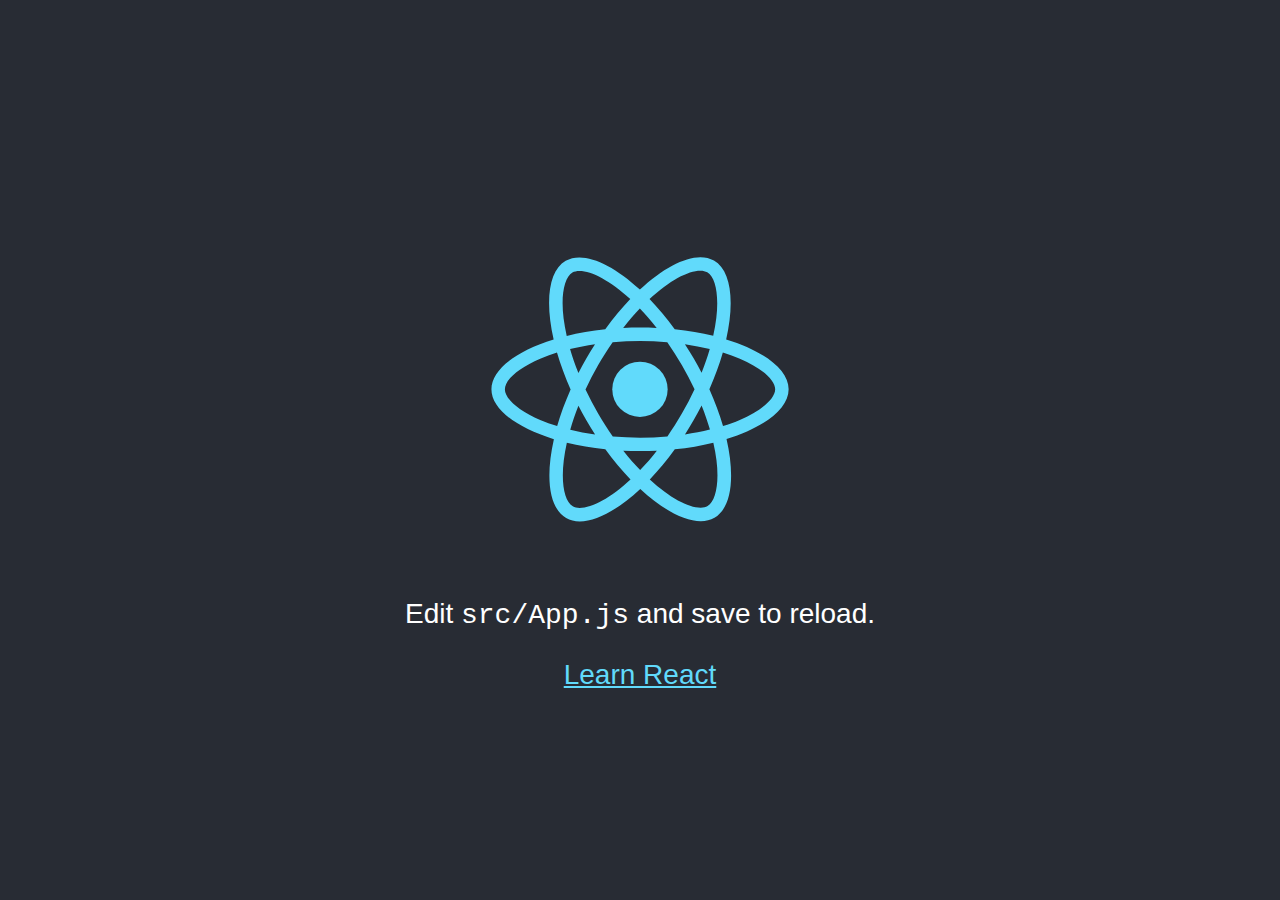
==== portfolio/index.html @ 755cfed4 "add Portfolio build" ====
<!doctype html><html lang="en"><head><meta charset="utf-8"/><link rel="icon" href="./favicon.ico"/><meta name="viewport" content="width=device-width,initial-scale=1"/><meta name="theme-color" content="#000000"/><meta name="description" content="Web site created using create-react-app"/><link rel="apple-touch-icon" href="./logo192.png"/><link rel="manifest" href="./manifest.json"/><title>React App</title><link href="./static/css/main.5f361e03.chunk.css" rel="stylesheet"></head><body><noscript>You need to enable JavaScript to run this app.</noscript><div id="root"></div><script>!function(e){function r(r){for(var n,l,f=r[0],i=r[1],p=r[2],c=0,s=[];c<f.length;c++)l=f[c],Object.prototype.hasOwnProperty.call(o,l)&&o[l]&&s.push(o[l][0]),o[l]=0;for(n in i)Object.prototype.hasOwnProperty.call(i,n)&&(e[n]=i[n]);for(a&&a(r);s.length;)s.shift()();return u.push.apply(u,p||[]),t()}function t(){for(var e,r=0;r<u.length;r++){for(var t=u[r],n=!0,f=1;f<t.length;f++){var i=t[f];0!==o[i]&&(n=!1)}n&&(u.splice(r--,1),e=l(l.s=t[0]))}return e}var n={},o={1:0},u=[];function l(r){if(n[r])return n[r].exports;var t=n[r]={i:r,l:!1,exports:{}};return e[r].call(t.exports,t,t.exports,l),t.l=!0,t.exports}l.m=e,l.c=n,l.d=function(e,r,t){l.o(e,r)||Object.defineProperty(e,r,{enumerable:!0,get:t})},l.r=function(e){"undefined"!=typeof Symbol&&Symbol.toStringTag&&Object.defineProperty(e,Symbol.toStringTag,{value:"Module"}),Object.defineProperty(e,"__esModule",{value:!0})},l.t=function(e,r){if(1&r&&(e=l(e)),8&r)return e;if(4&r&&"object"==typeof e&&e&&e.__esModule)return e;var t=Object.create(null);if(l.r(t),Object.defineProperty(t,"default",{enumerable:!0,value:e}),2&r&&"string"!=typeof e)for(var n in e)l.d(t,n,function(r){return e[r]}.bind(null,n));return t},l.n=function(e){var r=e&&e.__esModule?function(){return e.default}:function(){return e};return l.d(r,"a",r),r},l.o=function(e,r){return Object.prototype.hasOwnProperty.call(e,r)},l.p="./";var f=this.webpackJsonpportfolio=this.webpackJsonpportfolio||[],i=f.push.bind(f);f.push=r,f=f.slice();for(var p=0;p<f.length;p++)r(f[p]);var a=i;t()}([])</script><script src="./static/js/2.4c736102.chunk.js"></script><script src="./static/js/main.f225874d.chunk.js"></script></body></html>
---- portfolio/static/css/main.5f361e03.chunk.css ----
body{margin:0;font-family:-apple-system,BlinkMacSystemFont,"Segoe UI","Roboto","Oxygen","Ubuntu","Cantarell","Fira Sans","Droid Sans","Helvetica Neue",sans-serif;-webkit-font-smoothing:antialiased;-moz-osx-font-smoothing:grayscale}code{font-family:source-code-pro,Menlo,Monaco,Consolas,"Courier New",monospace}.App{text-align:center}.App-logo{height:40vmin;pointer-events:none}@media (prefers-reduced-motion:no-preference){.App-logo{-webkit-animation:App-logo-spin 20s linear infinite;animation:App-logo-spin 20s linear infinite}}.App-header{background-color:#282c34;min-height:100vh;display:flex;flex-direction:column;align-items:center;justify-content:center;font-size:calc(10px + 2vmin);color:#fff}.App-link{color:#61dafb}@-webkit-keyframes App-logo-spin{0%{transform:rotate(0deg)}to{transform:rotate(1turn)}}@keyframes App-logo-spin{0%{transform:rotate(0deg)}to{transform:rotate(1turn)}}
/*# sourceMappingURL=main.5f361e03.chunk.css.map */
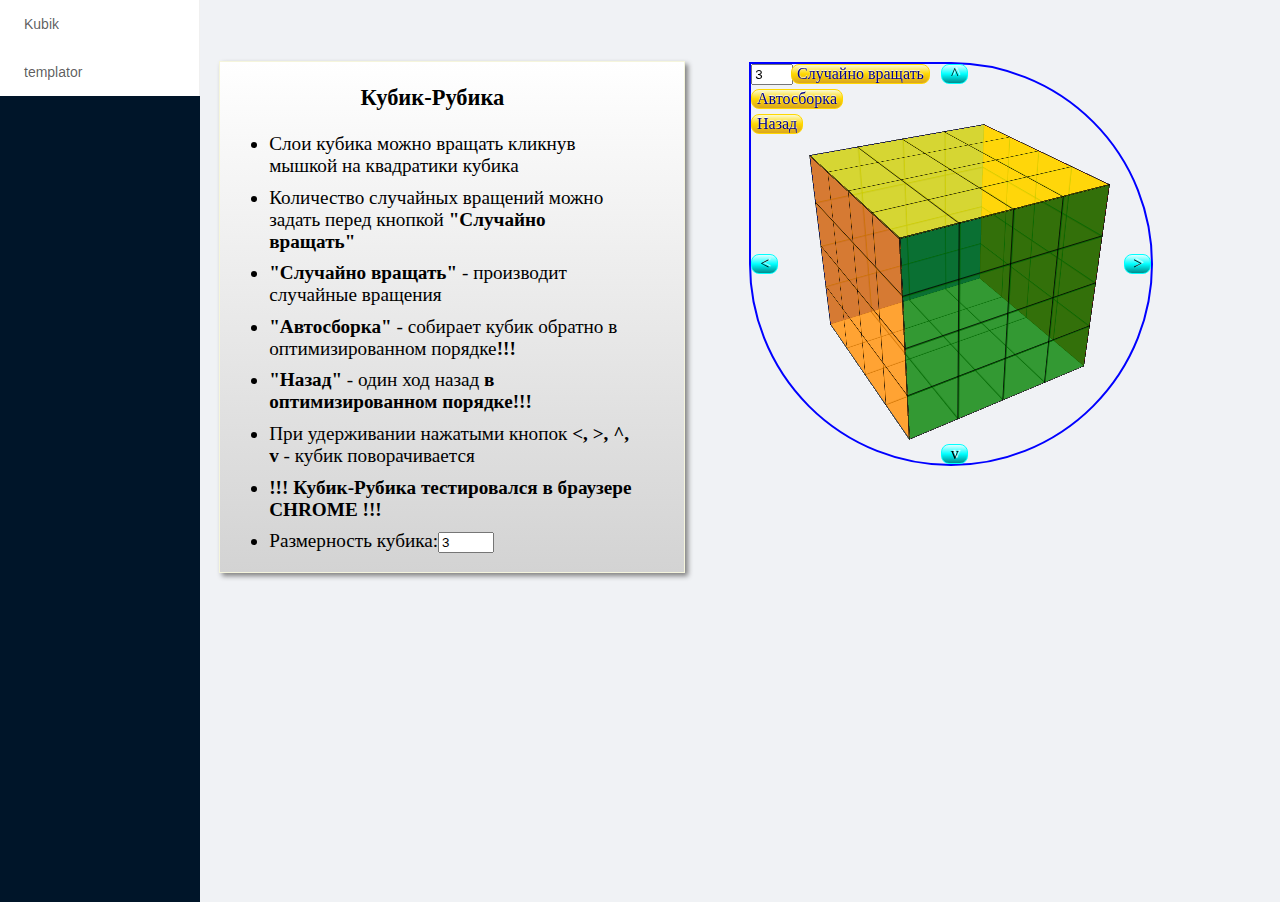
==== commit cb502473: "update portfolio, add Templator" ====
--- a/portfolio/index.html
+++ b/portfolio/index.html
@@ -1 +1 @@
-<!doctype html><html lang="en"><head><meta charset="utf-8"/><link rel="icon" href="./favicon.ico"/><meta name="viewport" content="width=device-width,initial-scale=1"/><meta name="theme-color" content="#000000"/><meta name="description" content="Web site created using create-react-app"/><link rel="apple-touch-icon" href="./logo192.png"/><link rel="manifest" href="./manifest.json"/><title>React App</title><link href="./static/css/main.5f361e03.chunk.css" rel="stylesheet"></head><body><noscript>You need to enable JavaScript to run this app.</noscript><div id="root"></div><script>!function(e){function r(r){for(var n,l,f=r[0],i=r[1],p=r[2],c=0,s=[];c<f.length;c++)l=f[c],Object.prototype.hasOwnProperty.call(o,l)&&o[l]&&s.push(o[l][0]),o[l]=0;for(n in i)Object.prototype.hasOwnProperty.call(i,n)&&(e[n]=i[n]);for(a&&a(r);s.length;)s.shift()();return u.push.apply(u,p||[]),t()}function t(){for(var e,r=0;r<u.length;r++){for(var t=u[r],n=!0,f=1;f<t.length;f++){var i=t[f];0!==o[i]&&(n=!1)}n&&(u.splice(r--,1),e=l(l.s=t[0]))}return e}var n={},o={1:0},u=[];function l(r){if(n[r])return n[r].exports;var t=n[r]={i:r,l:!1,exports:{}};return e[r].call(t.exports,t,t.exports,l),t.l=!0,t.exports}l.m=e,l.c=n,l.d=function(e,r,t){l.o(e,r)||Object.defineProperty(e,r,{enumerable:!0,get:t})},l.r=function(e){"undefined"!=typeof Symbol&&Symbol.toStringTag&&Object.defineProperty(e,Symbol.toStringTag,{value:"Module"}),Object.defineProperty(e,"__esModule",{value:!0})},l.t=function(e,r){if(1&r&&(e=l(e)),8&r)return e;if(4&r&&"object"==typeof e&&e&&e.__esModule)return e;var t=Object.create(null);if(l.r(t),Object.defineProperty(t,"default",{enumerable:!0,value:e}),2&r&&"string"!=typeof e)for(var n in e)l.d(t,n,function(r){return e[r]}.bind(null,n));return t},l.n=function(e){var r=e&&e.__esModule?function(){return e.default}:function(){return e};return l.d(r,"a",r),r},l.o=function(e,r){return Object.prototype.hasOwnProperty.call(e,r)},l.p="./";var f=this.webpackJsonpportfolio=this.webpackJsonpportfolio||[],i=f.push.bind(f);f.push=r,f=f.slice();for(var p=0;p<f.length;p++)r(f[p]);var a=i;t()}([])</script><script src="./static/js/2.4c736102.chunk.js"></script><script src="./static/js/main.f225874d.chunk.js"></script></body></html>+<!doctype html><html lang="en"><head><meta charset="utf-8"/><link rel="icon" href="./favicon.ico"/><meta name="viewport" content="width=device-width,initial-scale=1"/><meta name="theme-color" content="#000000"/><meta name="description" content="Web site created using create-react-app"/><link rel="apple-touch-icon" href="./logo192.png"/><link rel="manifest" href="./manifest.json"/><title>React App</title><link href="./static/css/2.e7180fea.chunk.css" rel="stylesheet"><link href="./static/css/main.5f361e03.chunk.css" rel="stylesheet"></head><body><noscript>You need to enable JavaScript to run this app.</noscript><div id="root"></div><script>!function(e){function r(r){for(var n,l,f=r[0],i=r[1],p=r[2],c=0,s=[];c<f.length;c++)l=f[c],Object.prototype.hasOwnProperty.call(o,l)&&o[l]&&s.push(o[l][0]),o[l]=0;for(n in i)Object.prototype.hasOwnProperty.call(i,n)&&(e[n]=i[n]);for(a&&a(r);s.length;)s.shift()();return u.push.apply(u,p||[]),t()}function t(){for(var e,r=0;r<u.length;r++){for(var t=u[r],n=!0,f=1;f<t.length;f++){var i=t[f];0!==o[i]&&(n=!1)}n&&(u.splice(r--,1),e=l(l.s=t[0]))}return e}var n={},o={1:0},u=[];function l(r){if(n[r])return n[r].exports;var t=n[r]={i:r,l:!1,exports:{}};return e[r].call(t.exports,t,t.exports,l),t.l=!0,t.exports}l.m=e,l.c=n,l.d=function(e,r,t){l.o(e,r)||Object.defineProperty(e,r,{enumerable:!0,get:t})},l.r=function(e){"undefined"!=typeof Symbol&&Symbol.toStringTag&&Object.defineProperty(e,Symbol.toStringTag,{value:"Module"}),Object.defineProperty(e,"__esModule",{value:!0})},l.t=function(e,r){if(1&r&&(e=l(e)),8&r)return e;if(4&r&&"object"==typeof e&&e&&e.__esModule)return e;var t=Object.create(null);if(l.r(t),Object.defineProperty(t,"default",{enumerable:!0,value:e}),2&r&&"string"!=typeof e)for(var n in e)l.d(t,n,function(r){return e[r]}.bind(null,n));return t},l.n=function(e){var r=e&&e.__esModule?function(){return e.default}:function(){return e};return l.d(r,"a",r),r},l.o=function(e,r){return Object.prototype.hasOwnProperty.call(e,r)},l.p="./";var f=this.webpackJsonpportfolio=this.webpackJsonpportfolio||[],i=f.push.bind(f);f.push=r,f=f.slice();for(var p=0;p<f.length;p++)r(f[p]);var a=i;t()}([])</script><script src="./static/js/2.a6eea7e4.chunk.js"></script><script src="./static/js/main.a694536a.chunk.js"></script></body></html>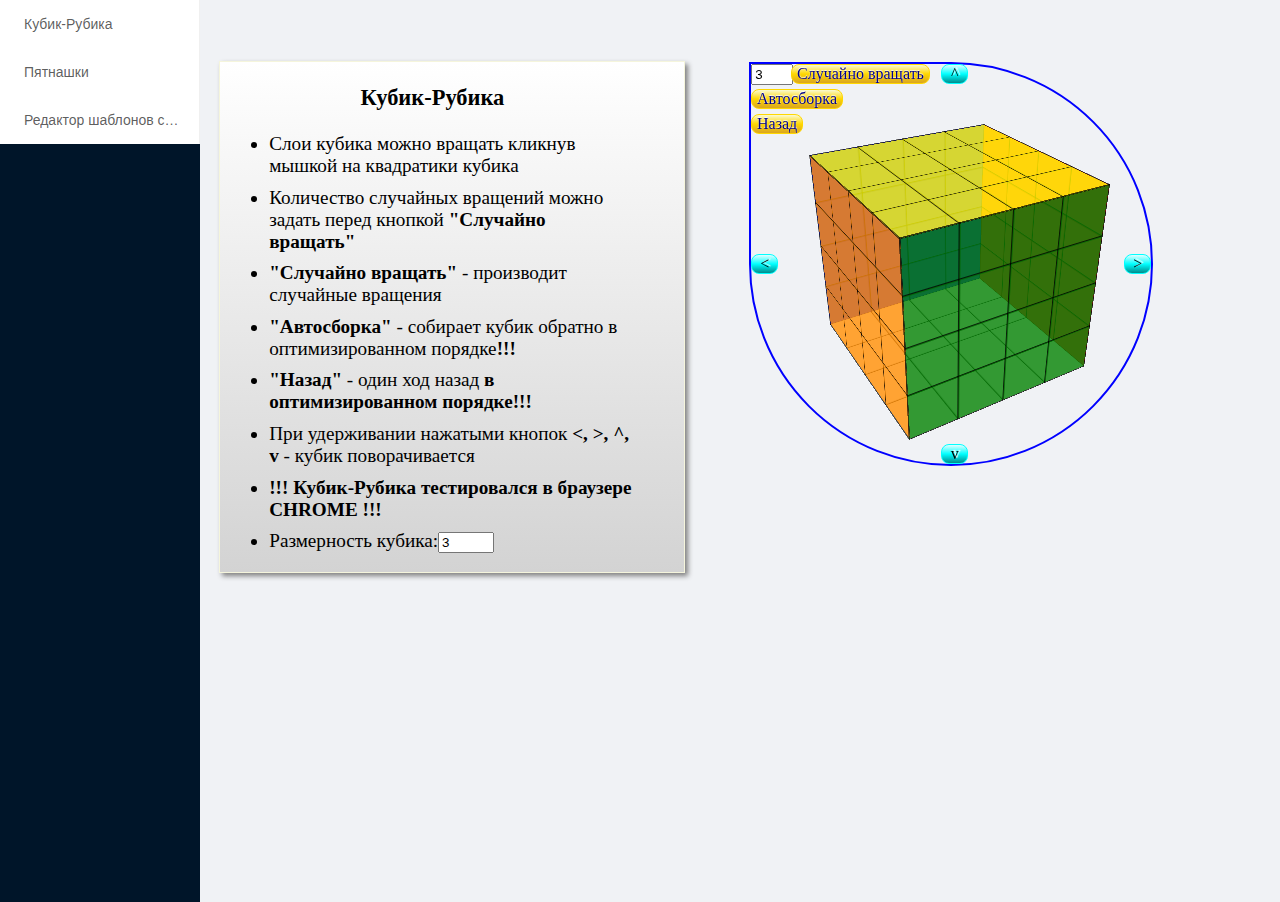
==== commit 6ace31df: "add Pyatnashki" ====
--- a/portfolio/index.html
+++ b/portfolio/index.html
@@ -1 +1 @@
-<!doctype html><html lang="en"><head><meta charset="utf-8"/><link rel="icon" href="./favicon.ico"/><meta name="viewport" content="width=device-width,initial-scale=1"/><meta name="theme-color" content="#000000"/><meta name="description" content="Web site created using create-react-app"/><link rel="apple-touch-icon" href="./logo192.png"/><link rel="manifest" href="./manifest.json"/><title>React App</title><link href="./static/css/2.e7180fea.chunk.css" rel="stylesheet"><link href="./static/css/main.5f361e03.chunk.css" rel="stylesheet"></head><body><noscript>You need to enable JavaScript to run this app.</noscript><div id="root"></div><script>!function(e){function r(r){for(var n,l,f=r[0],i=r[1],p=r[2],c=0,s=[];c<f.length;c++)l=f[c],Object.prototype.hasOwnProperty.call(o,l)&&o[l]&&s.push(o[l][0]),o[l]=0;for(n in i)Object.prototype.hasOwnProperty.call(i,n)&&(e[n]=i[n]);for(a&&a(r);s.length;)s.shift()();return u.push.apply(u,p||[]),t()}function t(){for(var e,r=0;r<u.length;r++){for(var t=u[r],n=!0,f=1;f<t.length;f++){var i=t[f];0!==o[i]&&(n=!1)}n&&(u.splice(r--,1),e=l(l.s=t[0]))}return e}var n={},o={1:0},u=[];function l(r){if(n[r])return n[r].exports;var t=n[r]={i:r,l:!1,exports:{}};return e[r].call(t.exports,t,t.exports,l),t.l=!0,t.exports}l.m=e,l.c=n,l.d=function(e,r,t){l.o(e,r)||Object.defineProperty(e,r,{enumerable:!0,get:t})},l.r=function(e){"undefined"!=typeof Symbol&&Symbol.toStringTag&&Object.defineProperty(e,Symbol.toStringTag,{value:"Module"}),Object.defineProperty(e,"__esModule",{value:!0})},l.t=function(e,r){if(1&r&&(e=l(e)),8&r)return e;if(4&r&&"object"==typeof e&&e&&e.__esModule)return e;var t=Object.create(null);if(l.r(t),Object.defineProperty(t,"default",{enumerable:!0,value:e}),2&r&&"string"!=typeof e)for(var n in e)l.d(t,n,function(r){return e[r]}.bind(null,n));return t},l.n=function(e){var r=e&&e.__esModule?function(){return e.default}:function(){return e};return l.d(r,"a",r),r},l.o=function(e,r){return Object.prototype.hasOwnProperty.call(e,r)},l.p="./";var f=this.webpackJsonpportfolio=this.webpackJsonpportfolio||[],i=f.push.bind(f);f.push=r,f=f.slice();for(var p=0;p<f.length;p++)r(f[p]);var a=i;t()}([])</script><script src="./static/js/2.a6eea7e4.chunk.js"></script><script src="./static/js/main.a694536a.chunk.js"></script></body></html>+<!doctype html><html lang="en"><head><meta charset="utf-8"/><link rel="icon" href="./favicon.ico"/><meta name="viewport" content="width=device-width,initial-scale=1"/><meta name="theme-color" content="#000000"/><meta name="description" content="Web site created using create-react-app"/><link rel="apple-touch-icon" href="./logo192.png"/><link rel="manifest" href="./manifest.json"/><title>React App</title><link href="./static/css/2.e7180fea.chunk.css" rel="stylesheet"><link href="./static/css/main.5f361e03.chunk.css" rel="stylesheet"></head><body><noscript>You need to enable JavaScript to run this app.</noscript><div id="root"></div><script>!function(e){function r(r){for(var n,l,f=r[0],i=r[1],p=r[2],c=0,s=[];c<f.length;c++)l=f[c],Object.prototype.hasOwnProperty.call(o,l)&&o[l]&&s.push(o[l][0]),o[l]=0;for(n in i)Object.prototype.hasOwnProperty.call(i,n)&&(e[n]=i[n]);for(a&&a(r);s.length;)s.shift()();return u.push.apply(u,p||[]),t()}function t(){for(var e,r=0;r<u.length;r++){for(var t=u[r],n=!0,f=1;f<t.length;f++){var i=t[f];0!==o[i]&&(n=!1)}n&&(u.splice(r--,1),e=l(l.s=t[0]))}return e}var n={},o={1:0},u=[];function l(r){if(n[r])return n[r].exports;var t=n[r]={i:r,l:!1,exports:{}};return e[r].call(t.exports,t,t.exports,l),t.l=!0,t.exports}l.m=e,l.c=n,l.d=function(e,r,t){l.o(e,r)||Object.defineProperty(e,r,{enumerable:!0,get:t})},l.r=function(e){"undefined"!=typeof Symbol&&Symbol.toStringTag&&Object.defineProperty(e,Symbol.toStringTag,{value:"Module"}),Object.defineProperty(e,"__esModule",{value:!0})},l.t=function(e,r){if(1&r&&(e=l(e)),8&r)return e;if(4&r&&"object"==typeof e&&e&&e.__esModule)return e;var t=Object.create(null);if(l.r(t),Object.defineProperty(t,"default",{enumerable:!0,value:e}),2&r&&"string"!=typeof e)for(var n in e)l.d(t,n,function(r){return e[r]}.bind(null,n));return t},l.n=function(e){var r=e&&e.__esModule?function(){return e.default}:function(){return e};return l.d(r,"a",r),r},l.o=function(e,r){return Object.prototype.hasOwnProperty.call(e,r)},l.p="./";var f=this.webpackJsonpportfolio=this.webpackJsonpportfolio||[],i=f.push.bind(f);f.push=r,f=f.slice();for(var p=0;p<f.length;p++)r(f[p]);var a=i;t()}([])</script><script src="./static/js/2.a6eea7e4.chunk.js"></script><script src="./static/js/main.feef218f.chunk.js"></script></body></html>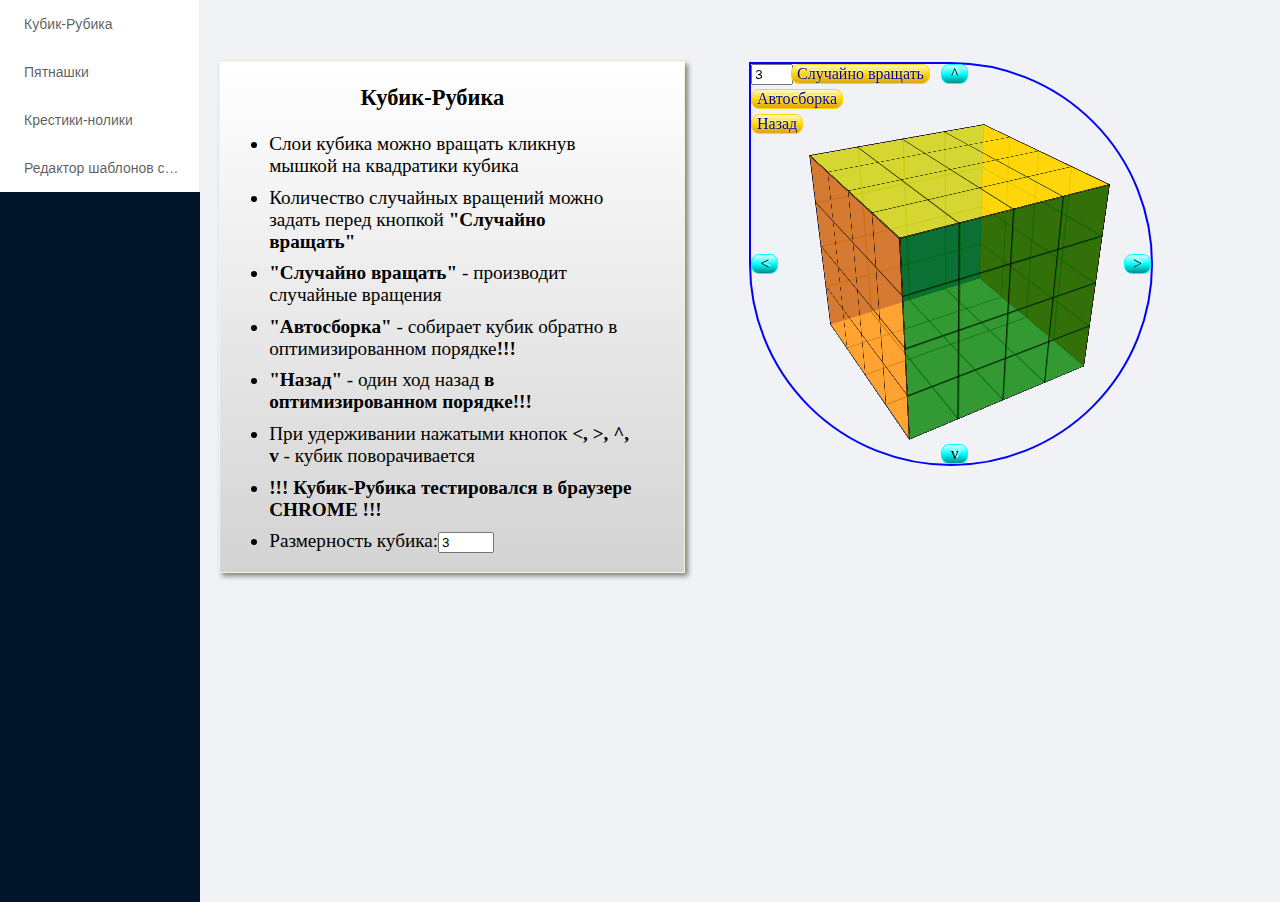
==== commit 34290fa5: "add TicTacToe" ====
--- a/portfolio/index.html
+++ b/portfolio/index.html
@@ -1 +1 @@
-<!doctype html><html lang="en"><head><meta charset="utf-8"/><link rel="icon" href="./favicon.ico"/><meta name="viewport" content="width=device-width,initial-scale=1"/><meta name="theme-color" content="#000000"/><meta name="description" content="Web site created using create-react-app"/><link rel="apple-touch-icon" href="./logo192.png"/><link rel="manifest" href="./manifest.json"/><title>React App</title><link href="./static/css/2.e7180fea.chunk.css" rel="stylesheet"><link href="./static/css/main.5f361e03.chunk.css" rel="stylesheet"></head><body><noscript>You need to enable JavaScript to run this app.</noscript><div id="root"></div><script>!function(e){function r(r){for(var n,l,f=r[0],i=r[1],p=r[2],c=0,s=[];c<f.length;c++)l=f[c],Object.prototype.hasOwnProperty.call(o,l)&&o[l]&&s.push(o[l][0]),o[l]=0;for(n in i)Object.prototype.hasOwnProperty.call(i,n)&&(e[n]=i[n]);for(a&&a(r);s.length;)s.shift()();return u.push.apply(u,p||[]),t()}function t(){for(var e,r=0;r<u.length;r++){for(var t=u[r],n=!0,f=1;f<t.length;f++){var i=t[f];0!==o[i]&&(n=!1)}n&&(u.splice(r--,1),e=l(l.s=t[0]))}return e}var n={},o={1:0},u=[];function l(r){if(n[r])return n[r].exports;var t=n[r]={i:r,l:!1,exports:{}};return e[r].call(t.exports,t,t.exports,l),t.l=!0,t.exports}l.m=e,l.c=n,l.d=function(e,r,t){l.o(e,r)||Object.defineProperty(e,r,{enumerable:!0,get:t})},l.r=function(e){"undefined"!=typeof Symbol&&Symbol.toStringTag&&Object.defineProperty(e,Symbol.toStringTag,{value:"Module"}),Object.defineProperty(e,"__esModule",{value:!0})},l.t=function(e,r){if(1&r&&(e=l(e)),8&r)return e;if(4&r&&"object"==typeof e&&e&&e.__esModule)return e;var t=Object.create(null);if(l.r(t),Object.defineProperty(t,"default",{enumerable:!0,value:e}),2&r&&"string"!=typeof e)for(var n in e)l.d(t,n,function(r){return e[r]}.bind(null,n));return t},l.n=function(e){var r=e&&e.__esModule?function(){return e.default}:function(){return e};return l.d(r,"a",r),r},l.o=function(e,r){return Object.prototype.hasOwnProperty.call(e,r)},l.p="./";var f=this.webpackJsonpportfolio=this.webpackJsonpportfolio||[],i=f.push.bind(f);f.push=r,f=f.slice();for(var p=0;p<f.length;p++)r(f[p]);var a=i;t()}([])</script><script src="./static/js/2.a6eea7e4.chunk.js"></script><script src="./static/js/main.feef218f.chunk.js"></script></body></html>+<!doctype html><html lang="en"><head><meta charset="utf-8"/><link rel="icon" href="./favicon.ico"/><meta name="viewport" content="width=device-width,initial-scale=1"/><meta name="theme-color" content="#000000"/><meta name="description" content="Web site created using create-react-app"/><link rel="apple-touch-icon" href="./logo192.png"/><link rel="manifest" href="./manifest.json"/><title>React App</title><link href="./static/css/2.e7180fea.chunk.css" rel="stylesheet"><link href="./static/css/main.5f361e03.chunk.css" rel="stylesheet"></head><body><noscript>You need to enable JavaScript to run this app.</noscript><div id="root"></div><script>!function(e){function r(r){for(var n,l,f=r[0],i=r[1],p=r[2],c=0,s=[];c<f.length;c++)l=f[c],Object.prototype.hasOwnProperty.call(o,l)&&o[l]&&s.push(o[l][0]),o[l]=0;for(n in i)Object.prototype.hasOwnProperty.call(i,n)&&(e[n]=i[n]);for(a&&a(r);s.length;)s.shift()();return u.push.apply(u,p||[]),t()}function t(){for(var e,r=0;r<u.length;r++){for(var t=u[r],n=!0,f=1;f<t.length;f++){var i=t[f];0!==o[i]&&(n=!1)}n&&(u.splice(r--,1),e=l(l.s=t[0]))}return e}var n={},o={1:0},u=[];function l(r){if(n[r])return n[r].exports;var t=n[r]={i:r,l:!1,exports:{}};return e[r].call(t.exports,t,t.exports,l),t.l=!0,t.exports}l.m=e,l.c=n,l.d=function(e,r,t){l.o(e,r)||Object.defineProperty(e,r,{enumerable:!0,get:t})},l.r=function(e){"undefined"!=typeof Symbol&&Symbol.toStringTag&&Object.defineProperty(e,Symbol.toStringTag,{value:"Module"}),Object.defineProperty(e,"__esModule",{value:!0})},l.t=function(e,r){if(1&r&&(e=l(e)),8&r)return e;if(4&r&&"object"==typeof e&&e&&e.__esModule)return e;var t=Object.create(null);if(l.r(t),Object.defineProperty(t,"default",{enumerable:!0,value:e}),2&r&&"string"!=typeof e)for(var n in e)l.d(t,n,function(r){return e[r]}.bind(null,n));return t},l.n=function(e){var r=e&&e.__esModule?function(){return e.default}:function(){return e};return l.d(r,"a",r),r},l.o=function(e,r){return Object.prototype.hasOwnProperty.call(e,r)},l.p="./";var f=this.webpackJsonpportfolio=this.webpackJsonpportfolio||[],i=f.push.bind(f);f.push=r,f=f.slice();for(var p=0;p<f.length;p++)r(f[p]);var a=i;t()}([])</script><script src="./static/js/2.a6eea7e4.chunk.js"></script><script src="./static/js/main.f6d5c938.chunk.js"></script></body></html>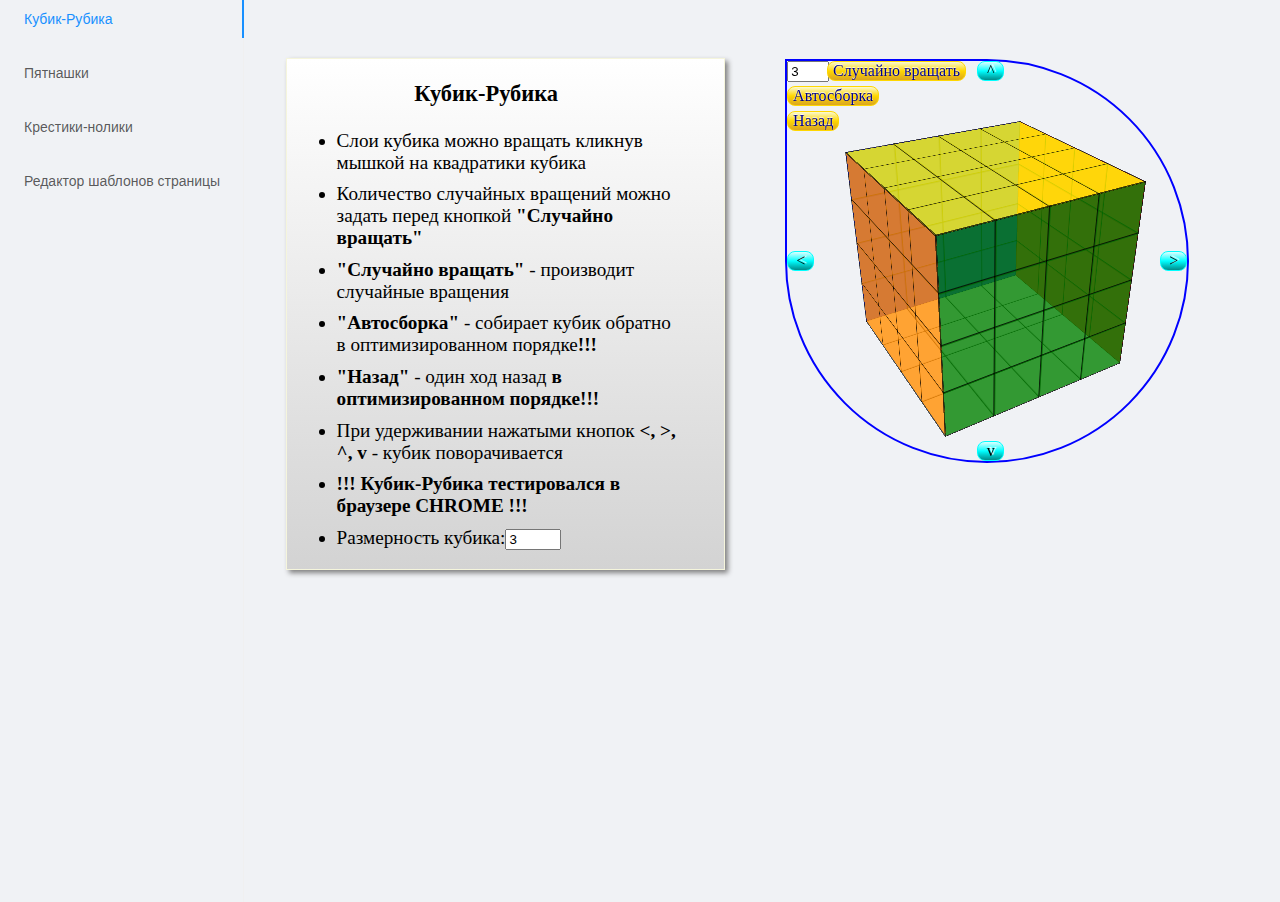
==== commit 276d768d: "Vertical Tabs instead of menu" ====
--- a/portfolio/index.html
+++ b/portfolio/index.html
@@ -1 +1 @@
-<!doctype html><html lang="en"><head><meta charset="utf-8"/><link rel="icon" href="./favicon.ico"/><meta name="viewport" content="width=device-width,initial-scale=1"/><meta name="theme-color" content="#000000"/><meta name="description" content="Web site created using create-react-app"/><link rel="apple-touch-icon" href="./logo192.png"/><link rel="manifest" href="./manifest.json"/><title>React App</title><link href="./static/css/2.e7180fea.chunk.css" rel="stylesheet"><link href="./static/css/main.5f361e03.chunk.css" rel="stylesheet"></head><body><noscript>You need to enable JavaScript to run this app.</noscript><div id="root"></div><script>!function(e){function r(r){for(var n,l,f=r[0],i=r[1],p=r[2],c=0,s=[];c<f.length;c++)l=f[c],Object.prototype.hasOwnProperty.call(o,l)&&o[l]&&s.push(o[l][0]),o[l]=0;for(n in i)Object.prototype.hasOwnProperty.call(i,n)&&(e[n]=i[n]);for(a&&a(r);s.length;)s.shift()();return u.push.apply(u,p||[]),t()}function t(){for(var e,r=0;r<u.length;r++){for(var t=u[r],n=!0,f=1;f<t.length;f++){var i=t[f];0!==o[i]&&(n=!1)}n&&(u.splice(r--,1),e=l(l.s=t[0]))}return e}var n={},o={1:0},u=[];function l(r){if(n[r])return n[r].exports;var t=n[r]={i:r,l:!1,exports:{}};return e[r].call(t.exports,t,t.exports,l),t.l=!0,t.exports}l.m=e,l.c=n,l.d=function(e,r,t){l.o(e,r)||Object.defineProperty(e,r,{enumerable:!0,get:t})},l.r=function(e){"undefined"!=typeof Symbol&&Symbol.toStringTag&&Object.defineProperty(e,Symbol.toStringTag,{value:"Module"}),Object.defineProperty(e,"__esModule",{value:!0})},l.t=function(e,r){if(1&r&&(e=l(e)),8&r)return e;if(4&r&&"object"==typeof e&&e&&e.__esModule)return e;var t=Object.create(null);if(l.r(t),Object.defineProperty(t,"default",{enumerable:!0,value:e}),2&r&&"string"!=typeof e)for(var n in e)l.d(t,n,function(r){return e[r]}.bind(null,n));return t},l.n=function(e){var r=e&&e.__esModule?function(){return e.default}:function(){return e};return l.d(r,"a",r),r},l.o=function(e,r){return Object.prototype.hasOwnProperty.call(e,r)},l.p="./";var f=this.webpackJsonpportfolio=this.webpackJsonpportfolio||[],i=f.push.bind(f);f.push=r,f=f.slice();for(var p=0;p<f.length;p++)r(f[p]);var a=i;t()}([])</script><script src="./static/js/2.a6eea7e4.chunk.js"></script><script src="./static/js/main.f6d5c938.chunk.js"></script></body></html>+<!doctype html><html lang="en"><head><meta charset="utf-8"/><link rel="icon" href="./favicon.ico"/><meta name="viewport" content="width=device-width,initial-scale=1"/><meta name="theme-color" content="#000000"/><meta name="description" content="Web site created using create-react-app"/><link rel="apple-touch-icon" href="./logo192.png"/><link rel="manifest" href="./manifest.json"/><title>React App</title><link href="./static/css/2.e7180fea.chunk.css" rel="stylesheet"><link href="./static/css/main.5f361e03.chunk.css" rel="stylesheet"></head><body><noscript>You need to enable JavaScript to run this app.</noscript><div id="root"></div><script>!function(e){function r(r){for(var n,l,f=r[0],i=r[1],p=r[2],c=0,s=[];c<f.length;c++)l=f[c],Object.prototype.hasOwnProperty.call(o,l)&&o[l]&&s.push(o[l][0]),o[l]=0;for(n in i)Object.prototype.hasOwnProperty.call(i,n)&&(e[n]=i[n]);for(a&&a(r);s.length;)s.shift()();return u.push.apply(u,p||[]),t()}function t(){for(var e,r=0;r<u.length;r++){for(var t=u[r],n=!0,f=1;f<t.length;f++){var i=t[f];0!==o[i]&&(n=!1)}n&&(u.splice(r--,1),e=l(l.s=t[0]))}return e}var n={},o={1:0},u=[];function l(r){if(n[r])return n[r].exports;var t=n[r]={i:r,l:!1,exports:{}};return e[r].call(t.exports,t,t.exports,l),t.l=!0,t.exports}l.m=e,l.c=n,l.d=function(e,r,t){l.o(e,r)||Object.defineProperty(e,r,{enumerable:!0,get:t})},l.r=function(e){"undefined"!=typeof Symbol&&Symbol.toStringTag&&Object.defineProperty(e,Symbol.toStringTag,{value:"Module"}),Object.defineProperty(e,"__esModule",{value:!0})},l.t=function(e,r){if(1&r&&(e=l(e)),8&r)return e;if(4&r&&"object"==typeof e&&e&&e.__esModule)return e;var t=Object.create(null);if(l.r(t),Object.defineProperty(t,"default",{enumerable:!0,value:e}),2&r&&"string"!=typeof e)for(var n in e)l.d(t,n,function(r){return e[r]}.bind(null,n));return t},l.n=function(e){var r=e&&e.__esModule?function(){return e.default}:function(){return e};return l.d(r,"a",r),r},l.o=function(e,r){return Object.prototype.hasOwnProperty.call(e,r)},l.p="./";var f=this.webpackJsonpportfolio=this.webpackJsonpportfolio||[],i=f.push.bind(f);f.push=r,f=f.slice();for(var p=0;p<f.length;p++)r(f[p]);var a=i;t()}([])</script><script src="./static/js/2.49cdd16b.chunk.js"></script><script src="./static/js/main.5356203f.chunk.js"></script></body></html>